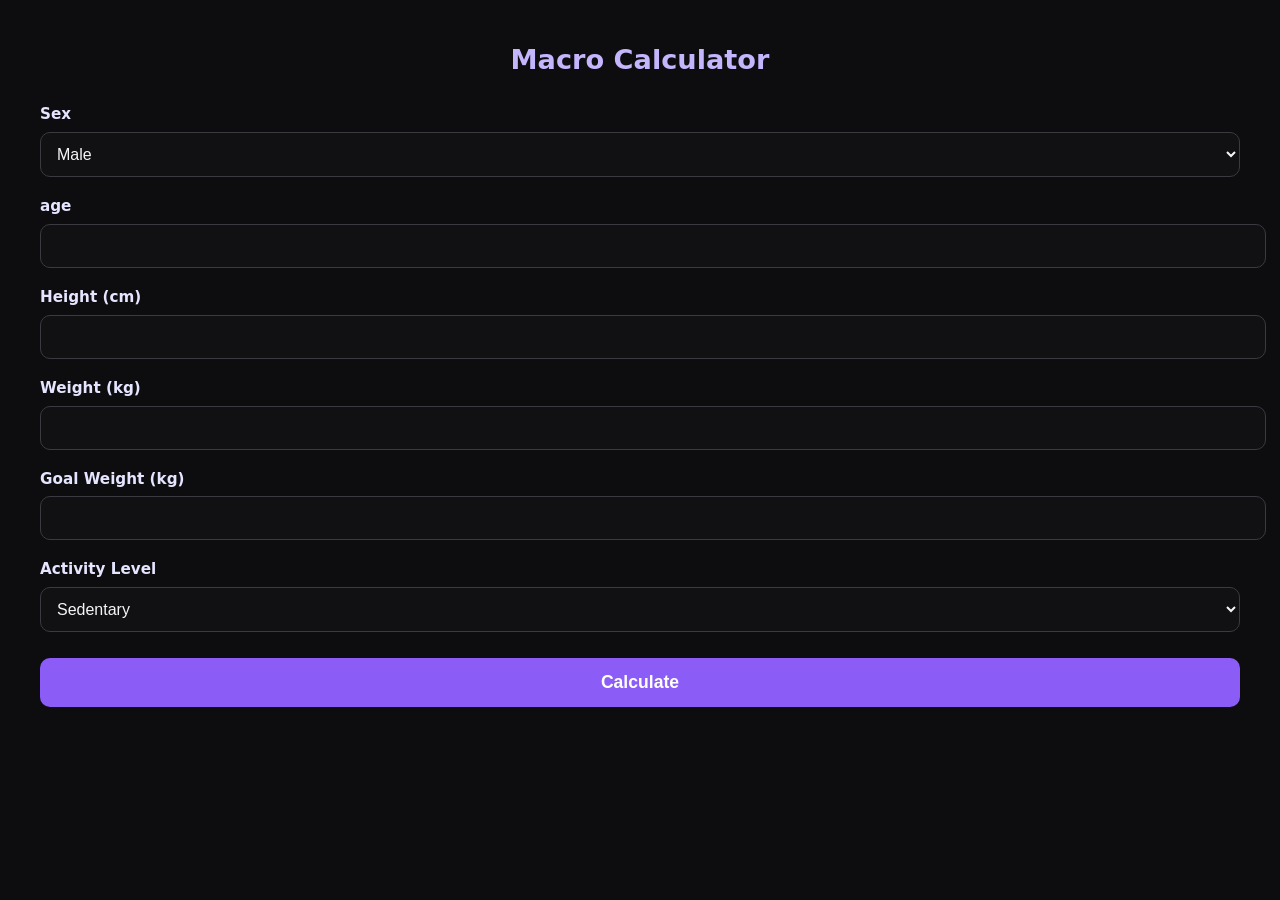
==== index.html @ 8e956e5b "Rename Index.html to index.html" ====
<!DOCTYPE html>
<html lang="en">
<head>
<meta charset="UTF-8">
<title>Macro Calculator</title>

  <Style>
    /* Base layout */
body {
    font-family: system-ui, sans-serif;
    margin: 0;
    padding: 20px;
    background: #0d0d0f;
    color: #f5f5f7;
    line-height: 1.5;
}

/* Container */
.calculator {
    background: #1a1a1f;
    padding: 22px;
    border-radius: 16px;
    box-shadow: 0 4px 14px rgba(0,0,0,0.4);
    max-width: 480px;
    margin: 0 auto;
}

/* Headings */
h2 {
    margin-top: 0;
    font-size: 1.7rem;
    font-weight: 600;
    text-align: center;
    color: #c4b5fd; /* soft lavender */
}

/* Labels + Inputs */
label {
    display: block;
    margin-top: 18px;
    font-weight: 600;
    font-size: 0.95rem;
    color: #e5e5ff;
}

input, select {
    width: 100%;
    padding: 12px;
    margin-top: 6px;
    border: 1px solid #3a3a40;
    border-radius: 10px;
    font-size: 1rem;
    background: #111114;
    color: #f5f5f7;
    transition: border-color 0.2s, background 0.2s;
}

input:focus, select:focus {
    border-color: #8b5cf6;
    background: #16161a;
    outline: none;
}

/* Button */
button {
    margin-top: 26px;
    width: 100%;
    padding: 14px;
    background: #8b5cf6;
    color: #fff;
    border: none;
    border-radius: 10px;
    font-size: 1.1rem;
    font-weight: 600;
    cursor: pointer;
    transition: background 0.2s, transform 0.1s;
}

button:hover {
    background: #7c3aed;
}

button:active {
    transform: scale(0.98);
}

/* Results card */
.result {
    margin-top: 30px;
    padding: 20px;
    background: #141418;
    border-radius: 12px;
    border-left: 4px solid #8b5cf6;
}

.result h3 {
    margin-top: 0;
    font-size: 1.3rem;
    color: #c4b5fd;
}

/* Desktop enhancements */
@media (min-width: 600px) {
    body {
        padding: 40px;
    }
    .calculator {
        padding: 30px;
    }
}
</Style>  
</head>
<body>

<h2>Macro Calculator</h2>

<label>Sex</label>
<select id="sex">
    <option value="male">Male</option>
    <option value="female">Female</option>
</select>

<label>age </label>
<input type="number" id="age">   

<label>Height (cm)</label>
<input type="number" id="height">

<label>Weight (kg)</label>
<input type="number" id="weight">

<label>Goal Weight (kg)</label>
<input type="number" id="goalWeight">

<label>Activity Level</label>
<select id="activity">
    <option value="1.2">Sedentary</option>
    <option value="1.25">Lightly Active</option>
    <option value="1.735">Moderately Active</option>
    <option value="1.8">Very Active</option>
    <option value="1.9">Extremely Active</option>
</select>

<button onclick="calculate()">Calculate</button>

<div id="output" class="result" style="display:none;"></div>

<script>
function calculate() {
    const sex = document.getElementById("sex").value;
    const height = parseFloat(document.getElementById("height").value);
    const weight = parseFloat(document.getElementById("weight").value);
    const age = parseFloat(document.getElementById("age").value);
    const goalWeight = parseFloat(document.getElementById("goalWeight").value);
    const activity = parseFloat(document.getElementById("activity").value);

    // Mifflin-St Jeor BMR
    let BMR = (11 * weight) + (6.25 * height) - (5 * age);
    if (sex === "male") BMR += 5;
    else BMR -= 161;

    const TDEE = BMR * activity;

    // Calorie target: small deficit/surplus based on goal
    const calorieTarget = goalWeight < weight ? TDEE - 400 : TDEE + 300;

    // Macro split
    const protein = goalWeight * 2.2; // grams
    const fat = weight * 0.5;       // grams
    const caloriesFromProtein = protein * 4;
    const caloriesFromFat = fat * 9;
    const remainingCalories = calorieTarget - (caloriesFromProtein + caloriesFromFat);
    const carbs = remainingCalories / 4;

    document.getElementById("output").style.display = "block";
    document.getElementById("output").innerHTML = `
        <h3>Your Results</h3>
        <strong>Calorie Target:</strong> ${Math.round(calorieTarget)} kcal<br><br>
        <strong>Protein:</strong> ${Math.round(protein)} g<br>
        <strong>Carbs:</strong> ${Math.round(carbs)} g<br>
        <strong>Fat:</strong> ${Math.round(fat)} g
    `;
}
</script>

</body>
</html>
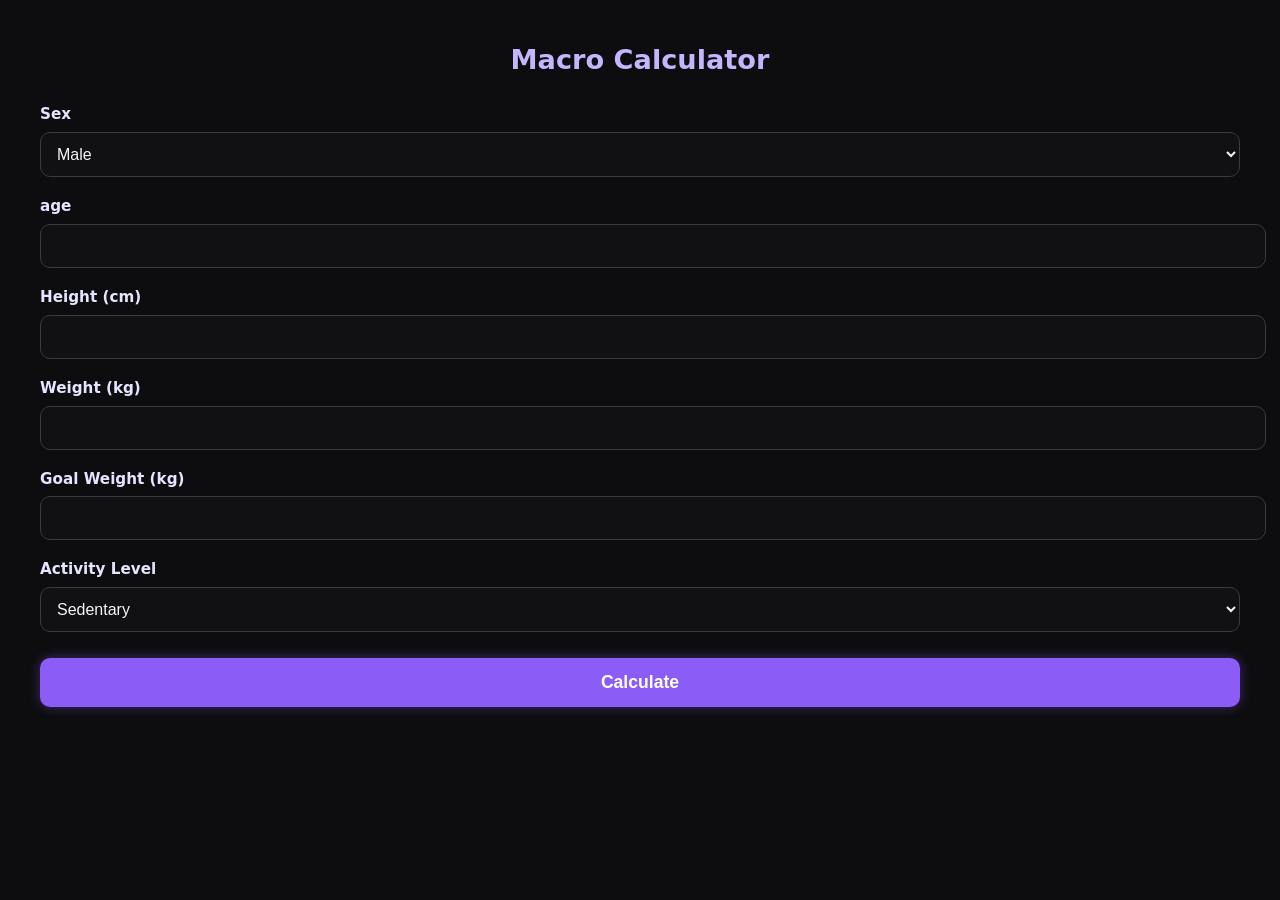
==== commit c5573796: "Update index.html" ====
--- a/index.html
+++ b/index.html
@@ -3,112 +3,8 @@
 <head>
 <meta charset="UTF-8">
 <title>Macro Calculator</title>
-
-  <Style>
-    /* Base layout */
-body {
-    font-family: system-ui, sans-serif;
-    margin: 0;
-    padding: 20px;
-    background: #0d0d0f;
-    color: #f5f5f7;
-    line-height: 1.5;
-}
-
-/* Container */
-.calculator {
-    background: #1a1a1f;
-    padding: 22px;
-    border-radius: 16px;
-    box-shadow: 0 4px 14px rgba(0,0,0,0.4);
-    max-width: 480px;
-    margin: 0 auto;
-}
-
-/* Headings */
-h2 {
-    margin-top: 0;
-    font-size: 1.7rem;
-    font-weight: 600;
-    text-align: center;
-    color: #c4b5fd; /* soft lavender */
-}
-
-/* Labels + Inputs */
-label {
-    display: block;
-    margin-top: 18px;
-    font-weight: 600;
-    font-size: 0.95rem;
-    color: #e5e5ff;
-}
-
-input, select {
-    width: 100%;
-    padding: 12px;
-    margin-top: 6px;
-    border: 1px solid #3a3a40;
-    border-radius: 10px;
-    font-size: 1rem;
-    background: #111114;
-    color: #f5f5f7;
-    transition: border-color 0.2s, background 0.2s;
-}
-
-input:focus, select:focus {
-    border-color: #8b5cf6;
-    background: #16161a;
-    outline: none;
-}
-
-/* Button */
-button {
-    margin-top: 26px;
-    width: 100%;
-    padding: 14px;
-    background: #8b5cf6;
-    color: #fff;
-    border: none;
-    border-radius: 10px;
-    font-size: 1.1rem;
-    font-weight: 600;
-    cursor: pointer;
-    transition: background 0.2s, transform 0.1s;
-}
-
-button:hover {
-    background: #7c3aed;
-}
-
-button:active {
-    transform: scale(0.98);
-}
-
-/* Results card */
-.result {
-    margin-top: 30px;
-    padding: 20px;
-    background: #141418;
-    border-radius: 12px;
-    border-left: 4px solid #8b5cf6;
-}
-
-.result h3 {
-    margin-top: 0;
-    font-size: 1.3rem;
-    color: #c4b5fd;
-}
-
-/* Desktop enhancements */
-@media (min-width: 600px) {
-    body {
-        padding: 40px;
-    }
-    .calculator {
-        padding: 30px;
-    }
-}
-</Style>  
+<link rel="stylesheet" href="css/power style.css">
+ 
 </head>
 <body>
 
@@ -172,14 +68,56 @@
     const remainingCalories = calorieTarget - (caloriesFromProtein + caloriesFromFat);
     const carbs = remainingCalories / 4;
 
+    // Timeline using 7700 kcal per kg
+    const kgDifference = Math.abs(weight - goalWeight);
+    const dailyDeficit = TDEE - calorieTarget;
+
+    let weeksToGoal = "N/A";
+
+    if (dailyDeficit !== 0) {
+        const days = (7700 * kgDifference) / Math.abs(dailyDeficit);
+        weeksToGoal = (days / 7).toFixed(1);
+    }
+
     document.getElementById("output").style.display = "block";
     document.getElementById("output").innerHTML = `
         <h3>Your Results</h3>
         <strong>Calorie Target:</strong> ${Math.round(calorieTarget)} kcal<br><br>
         <strong>Protein:</strong> ${Math.round(protein)} g<br>
         <strong>Carbs:</strong> ${Math.round(carbs)} g<br>
-        <strong>Fat:</strong> ${Math.round(fat)} g
+        <strong>Fat:</strong> ${Math.round(fat)} g<br><br>
+        <strong>Estimated Time to Reach Goal:</strong><br>
+        ${weeksToGoal} weeks
     `;
+}
+
+  <table class="activity-table">
+    <tr>
+        <th>Level</th>
+        <th>Description</th>
+    </tr>
+    <tr>
+        <td>Sedentary</td>
+        <td>Little to no exercise</td>
+    </tr>
+    <tr>
+        <td>Lightly Active</td>
+        <td>Light exercise 1–3 days/week</td>
+    </tr>
+    <tr>
+        <td>Moderately Active</td>
+        <td>Moderate exercise 3–5 days/week</td>
+    </tr>
+    <tr>
+        <td>Very Active</td>
+        <td>Hard exercise 6–7 days/week</td>
+    </tr>
+    <tr>
+        <td>Extremely Active</td>
+        <td>Physical job or intense training</td>
+    </tr>
+</table>
+  
 }
 </script>
 
--- a/css/power style.css
+++ b/css/power style.css
@@ -0,0 +1,130 @@
+/* Base layout */
+body {
+    font-family: system-ui, sans-serif;
+    margin: 0;
+    padding: 20px;
+    background: #0d0d0f;
+    color: #f5f5f7;
+    line-height: 1.5;
+}
+
+/* Container */
+.calculator {
+    background: #1a1a1f;
+    padding: 22px;
+    border-radius: 16px;
+    box-shadow: 0 0 20px rgba(139, 92, 246, 0.08);
+    max-width: 480px;
+    margin: 0 auto;
+}
+
+/* Headings */
+h2 {
+    margin-top: 0;
+    font-size: 1.7rem;
+    font-weight: 600;
+    text-align: center;
+    color: #c4b5fd;
+}
+
+/* Labels */
+label {
+    display: block;
+    margin-top: 18px;
+    font-weight: 600;
+    font-size: 0.95rem;
+    color: #e5e5ff;
+}
+
+/* Inputs */
+input, select {
+    width: 100%;
+    padding: 12px;
+    margin-top: 6px;
+    border: 1px solid #3a3a40;
+    border-radius: 10px;
+    font-size: 1rem;
+    background: #111114;
+    color: #f5f5f7;
+    transition: border-color 0.25s, background 0.25s, box-shadow 0.25s;
+}
+
+input:focus, select:focus {
+    border-color: #8b5cf6;
+    background: #16161a;
+    box-shadow: 0 0 10px rgba(139, 92, 246, 0.6);
+    outline: none;
+}
+
+/* Button */
+button {
+    margin-top: 26px;
+    width: 100%;
+    padding: 14px;
+    background: #8b5cf6;
+    color: #fff;
+    border: none;
+    border-radius: 10px;
+    font-size: 1.1rem;
+    font-weight: 600;
+    cursor: pointer;
+    transition: background 0.25s, transform 0.1s, box-shadow 0.25s;
+    box-shadow: 0 0 12px rgba(139, 92, 246, 0.4);
+}
+
+button:hover {
+    background: #7c3aed;
+    box-shadow: 0 0 18px rgba(139, 92, 246, 0.7);
+}
+
+button:active {
+    transform: scale(0.97);
+}
+
+/* Results card */
+.result {
+    margin-top: 30px;
+    padding: 20px;
+    background: #141418;
+    border-radius: 12px;
+    border-left: 4px solid #8b5cf6;
+    box-shadow: 0 0 12px rgba(139, 92, 246, 0.25);
+}
+
+.result h3 {
+    margin-top: 0;
+    font-size: 1.3rem;
+    color: #c4b5fd;
+}
+
+/* Activity Table */
+.activity-table {
+    margin-top: 20px;
+    width: 100%;
+    border-collapse: collapse;
+    font-size: 0.9rem;
+}
+
+.activity-table th, .activity-table td {
+    padding: 10px;
+    border-bottom: 1px solid #2a2a30;
+}
+
+.activity-table th {
+    text-align: left;
+    color: #c4b5fd;
+}
+
+.activity-table tr:hover {
+    background: rgba(139, 92, 246, 0.08);
+}
+
+/* Desktop enhancements */
+@media (min-width: 600px) {
+    body {
+        padding: 40px;
+    }
+    .calculator {
+        padding: 30px;
+    }
+}
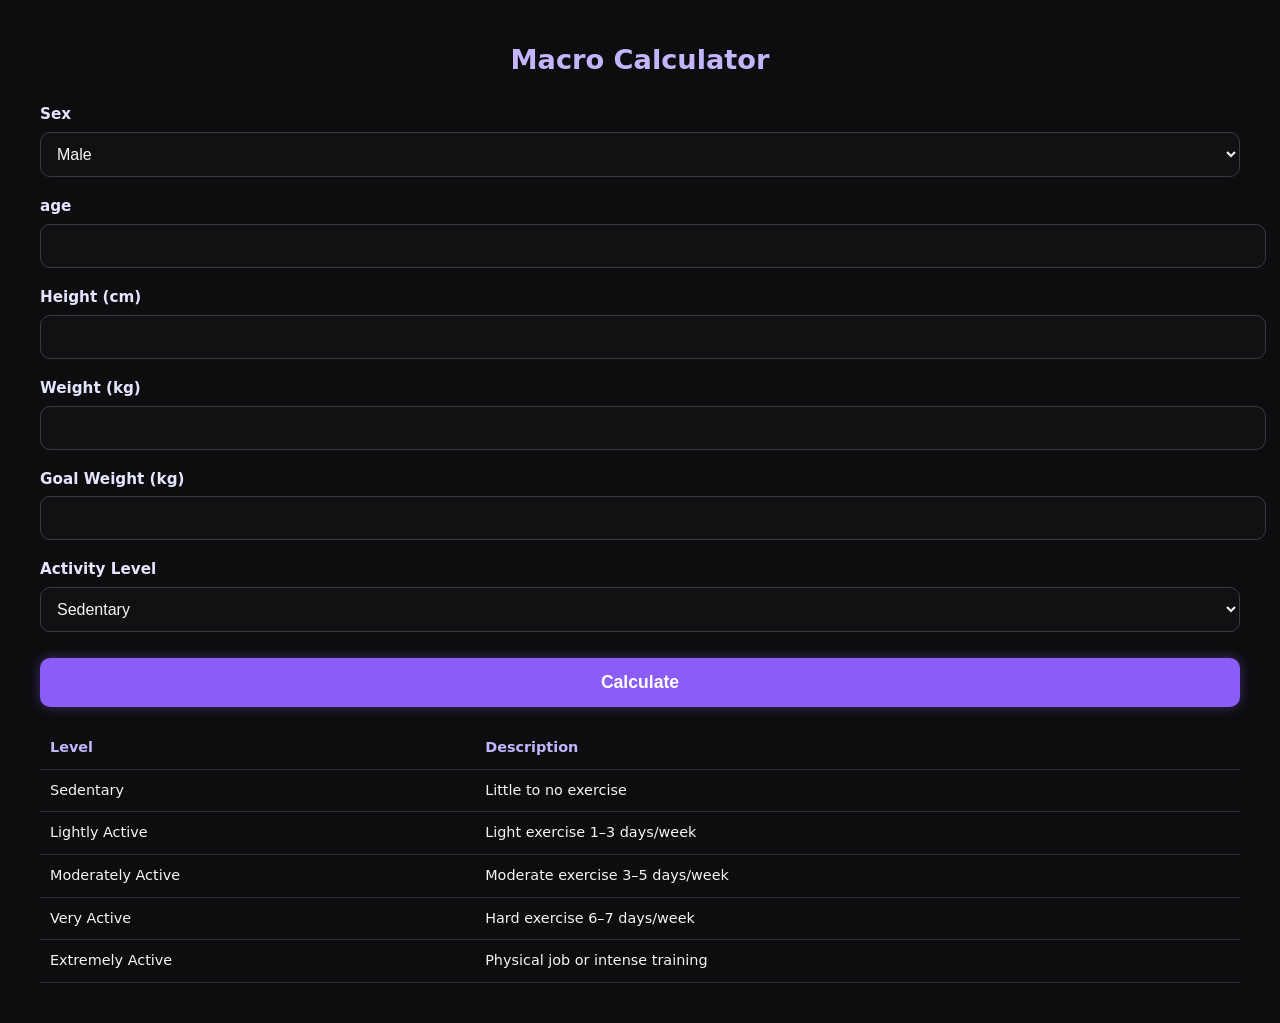
==== commit 477aaaca: "Update index.html" ====
--- a/index.html
+++ b/index.html
@@ -90,7 +90,7 @@
         ${weeksToGoal} weeks
     `;
 }
-
+</script>
   <table class="activity-table">
     <tr>
         <th>Level</th>
@@ -117,9 +117,7 @@
         <td>Physical job or intense training</td>
     </tr>
 </table>
-  
-}
-</script>
+
 
 </body>
 </html>
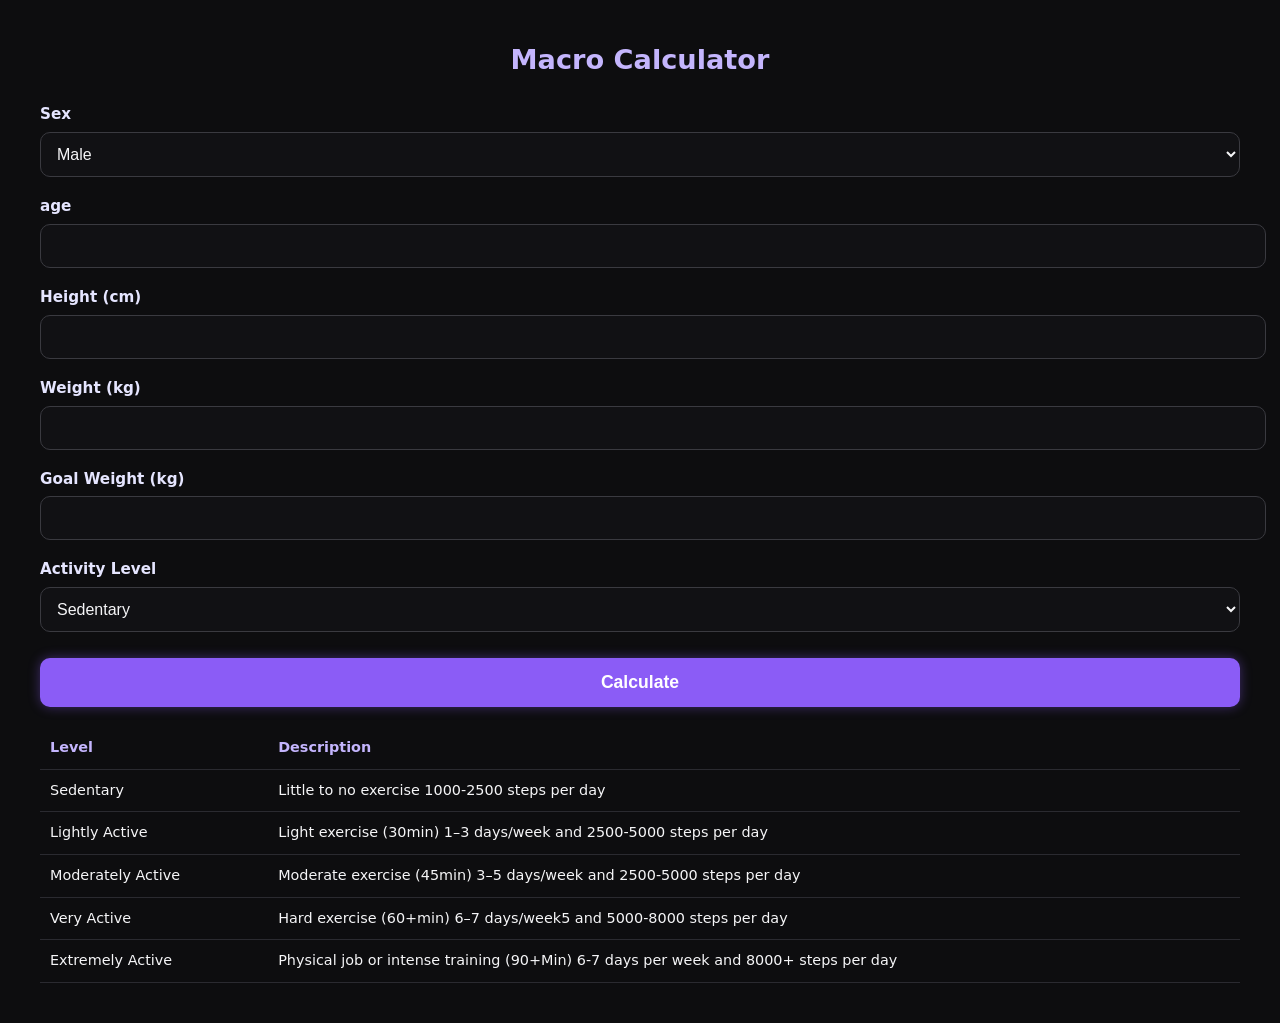
==== commit 6342ebea: "Update index.html" ====
--- a/index.html
+++ b/index.html
@@ -98,23 +98,23 @@
     </tr>
     <tr>
         <td>Sedentary</td>
-        <td>Little to no exercise</td>
+        <td>Little to no exercise 1000-2500 steps per day </td>
     </tr>
     <tr>
         <td>Lightly Active</td>
-        <td>Light exercise 1–3 days/week</td>
+        <td>Light exercise (30min) 1–3 days/week and 2500-5000 steps per day</td>
     </tr>
     <tr>
         <td>Moderately Active</td>
-        <td>Moderate exercise 3–5 days/week</td>
+        <td>Moderate exercise (45min) 3–5 days/week and 2500-5000 steps per day</td>
     </tr>
     <tr>
         <td>Very Active</td>
-        <td>Hard exercise 6–7 days/week</td>
+        <td>Hard exercise (60+min) 6–7 days/week5 and 5000-8000 steps per day</td>
     </tr>
     <tr>
         <td>Extremely Active</td>
-        <td>Physical job or intense training</td>
+        <td>Physical job or intense training (90+Min) 6-7 days per week and 8000+ steps per day</td>
     </tr>
 </table>
 
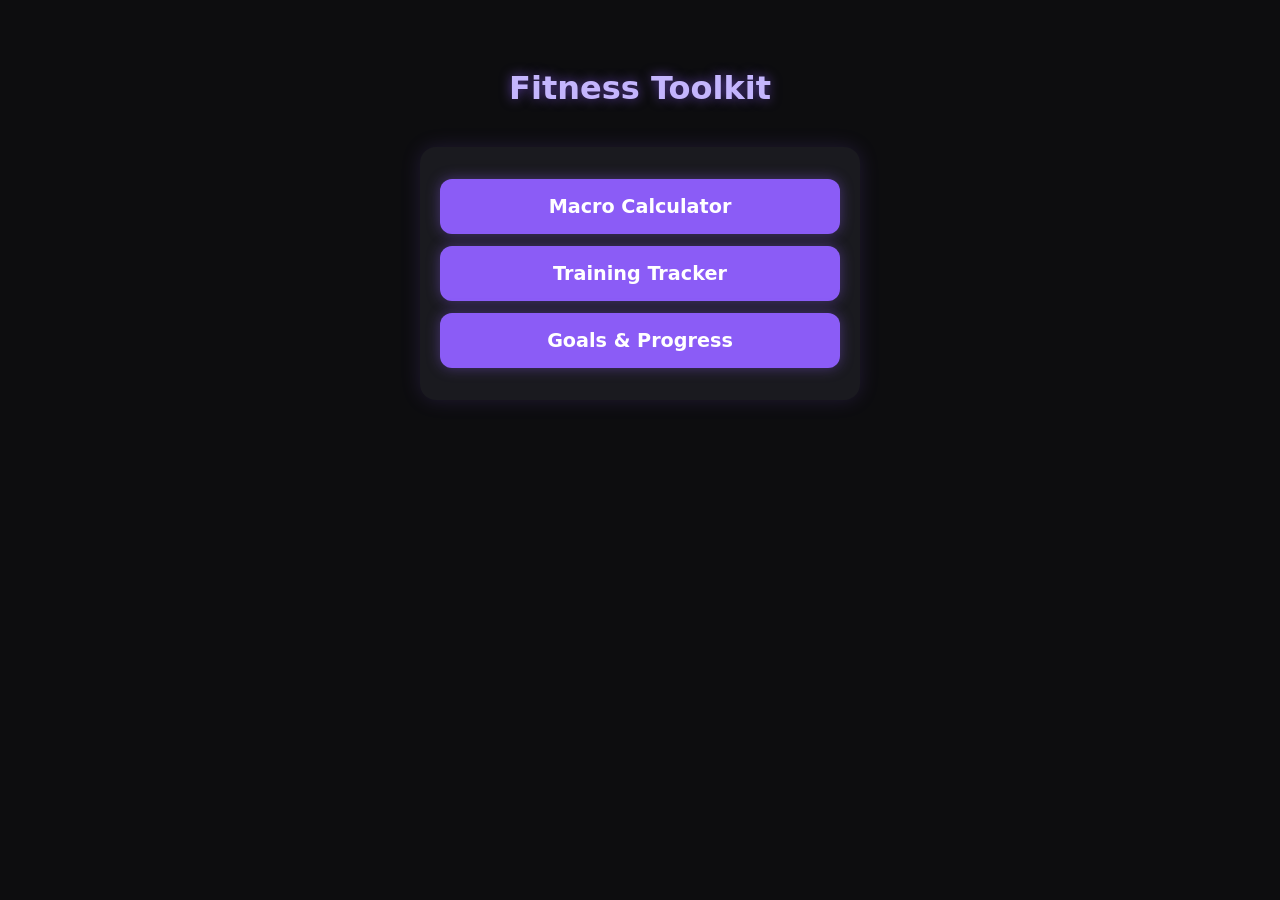
==== commit 0a995728: "Add initial index.html for Fitness Tools" ====
--- a/index.html
+++ b/index.html
@@ -2,122 +2,64 @@
 <html lang="en">
 <head>
 <meta charset="UTF-8">
-<title>Macro Calculator</title>
-<link rel="stylesheet" href="css/power style.css">
- 
+<title>Fitness Tools</title>
+<link rel="stylesheet" href="css/power-style.css">
+
+<style>
+    body {
+        background: #0d0d0f;
+        color: #f5f5f7;
+        font-family: system-ui, sans-serif;
+        padding: 40px 20px;
+        text-align: center;
+    }
+
+    h1 {
+        font-size: 2rem;
+        color: #c4b5fd;
+        margin-bottom: 40px;
+        text-shadow: 0 0 12px rgba(139, 92, 246, 0.6);
+    }
+
+    .nav-card {
+        background: #1a1a1f;
+        padding: 20px;
+        border-radius: 16px;
+        margin: 20px auto;
+        max-width: 400px;
+        box-shadow: 0 0 20px rgba(139, 92, 246, 0.15);
+    }
+
+    a {
+        display: block;
+        padding: 16px;
+        margin: 12px 0;
+        background: #8b5cf6;
+        color: #fff;
+        text-decoration: none;
+        font-size: 1.2rem;
+        border-radius: 12px;
+        font-weight: 600;
+        box-shadow: 0 0 14px rgba(139, 92, 246, 0.4);
+        transition: 0.25s;
+    }
+
+    a:hover {
+        background: #7c3aed;
+        box-shadow: 0 0 20px rgba(139, 92, 246, 0.7);
+    }
+</style>
 </head>
+
 <body>
 
-<h2>Macro Calculator</h2>
+<h1>Fitness Toolkit</h1>
 
-<label>Sex</label>
-<select id="sex">
-    <option value="male">Male</option>
-    <option value="female">Female</option>
-</select>
-
-<label>age </label>
-<input type="number" id="age">   
-
-<label>Height (cm)</label>
-<input type="number" id="height">
-
-<label>Weight (kg)</label>
-<input type="number" id="weight">
-
-<label>Goal Weight (kg)</label>
-<input type="number" id="goalWeight">
-
-<label>Activity Level</label>
-<select id="activity">
-    <option value="1.2">Sedentary</option>
-    <option value="1.25">Lightly Active</option>
-    <option value="1.735">Moderately Active</option>
-    <option value="1.8">Very Active</option>
-    <option value="1.9">Extremely Active</option>
-</select>
-
-<button onclick="calculate()">Calculate</button>
-
-<div id="output" class="result" style="display:none;"></div>
-
-<script>
-function calculate() {
-    const sex = document.getElementById("sex").value;
-    const height = parseFloat(document.getElementById("height").value);
-    const weight = parseFloat(document.getElementById("weight").value);
-    const age = parseFloat(document.getElementById("age").value);
-    const goalWeight = parseFloat(document.getElementById("goalWeight").value);
-    const activity = parseFloat(document.getElementById("activity").value);
-
-    // Mifflin-St Jeor BMR
-    let BMR = (11 * weight) + (6.25 * height) - (5 * age);
-    if (sex === "male") BMR += 5;
-    else BMR -= 161;
-
-    const TDEE = BMR * activity;
-
-    // Calorie target: small deficit/surplus based on goal
-    const calorieTarget = goalWeight < weight ? TDEE - 400 : TDEE + 300;
-
-    // Macro split
-    const protein = goalWeight * 2.2; // grams
-    const fat = weight * 0.5;       // grams
-    const caloriesFromProtein = protein * 4;
-    const caloriesFromFat = fat * 9;
-    const remainingCalories = calorieTarget - (caloriesFromProtein + caloriesFromFat);
-    const carbs = remainingCalories / 4;
-
-    // Timeline using 7700 kcal per kg
-    const kgDifference = Math.abs(weight - goalWeight);
-    const dailyDeficit = TDEE - calorieTarget;
-
-    let weeksToGoal = "N/A";
-
-    if (dailyDeficit !== 0) {
-        const days = (7700 * kgDifference) / Math.abs(dailyDeficit);
-        weeksToGoal = (days / 7).toFixed(1);
-    }
-
-    document.getElementById("output").style.display = "block";
-    document.getElementById("output").innerHTML = `
-        <h3>Your Results</h3>
-        <strong>Calorie Target:</strong> ${Math.round(calorieTarget)} kcal<br><br>
-        <strong>Protein:</strong> ${Math.round(protein)} g<br>
-        <strong>Carbs:</strong> ${Math.round(carbs)} g<br>
-        <strong>Fat:</strong> ${Math.round(fat)} g<br><br>
-        <strong>Estimated Time to Reach Goal:</strong><br>
-        ${weeksToGoal} weeks
-    `;
-}
-</script>
-  <table class="activity-table">
-    <tr>
-        <th>Level</th>
-        <th>Description</th>
-    </tr>
-    <tr>
-        <td>Sedentary</td>
-        <td>Little to no exercise 1000-2500 steps per day </td>
-    </tr>
-    <tr>
-        <td>Lightly Active</td>
-        <td>Light exercise (30min) 1–3 days/week and 2500-5000 steps per day</td>
-    </tr>
-    <tr>
-        <td>Moderately Active</td>
-        <td>Moderate exercise (45min) 3–5 days/week and 2500-5000 steps per day</td>
-    </tr>
-    <tr>
-        <td>Very Active</td>
-        <td>Hard exercise (60+min) 6–7 days/week5 and 5000-8000 steps per day</td>
-    </tr>
-    <tr>
-        <td>Extremely Active</td>
-        <td>Physical job or intense training (90+Min) 6-7 days per week and 8000+ steps per day</td>
-    </tr>
-</table>
-
+<div class="nav-card">
+    <a href="macro-calc.html">Macro Calculator</a>
+    <a href="training-tracker.html">Training Tracker</a>
+    <a href="goals.html">Goals & Progress</a>
+</div>
 
 </body>
 </html>
